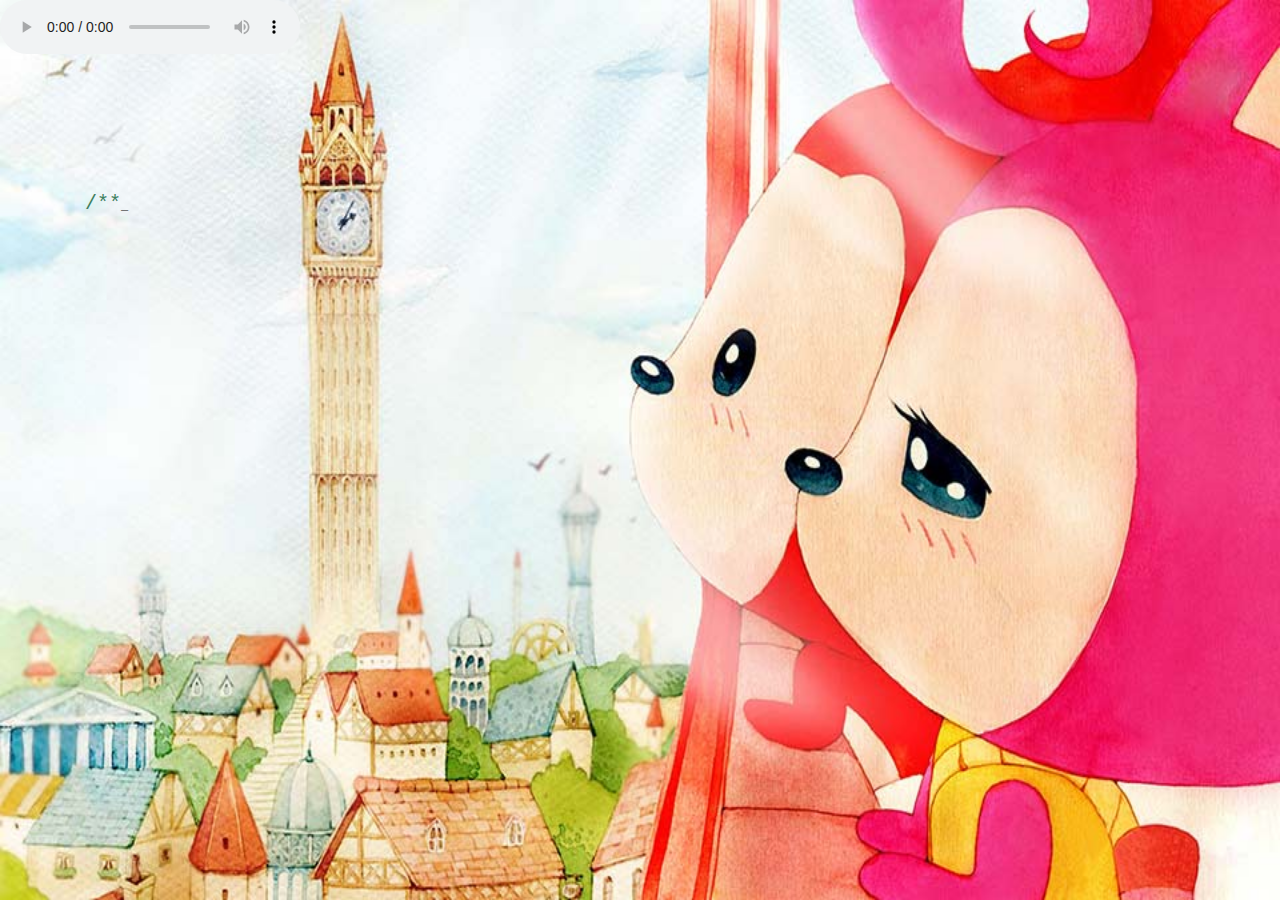
==== index.html @ 240c8d94 "Initial commit" ====
﻿<!DOCTYPE html PUBLIC "-//W3C//DTD XHTML 1.0 Transitional//EN" "http://www.w3.org/TR/xhtml1/DTD/xhtml1-transitional.dtd">
<html xmlns="http://www.w3.org/1999/xhtml">
<head>
	<meta name="viewport" content="width=device-width, initial-scale=1.0, minimum-scale=0.5, maximum-scale=2.0, user-scalable=yes" />
<meta http-equiv="Content-Type" content="text/html; charset=utf-8" />
<title>胡同学</title>

<style type="text/css">
@font-face {
	font-family: digit;
	src: url('digital-7_mono.ttf') format("truetype");
}
</style>

<link href="css/default.css" type="text/css" rel="stylesheet">
<script type="text/javascript" src="js/jquery.js"></script>
<script type="text/javascript" src="js/garden.js"></script>
<script type="text/javascript" src="js/functions.js"></script>

</head>

<body>

<audio src="http://p2ffi5y85.bkt.clouddn.com/zgz.mp3" controls="controls" autoplay="autoplay" loop="loop"></audio>


<div id="mainDiv">
	<div id="content">
		<div id="code">
			<span class="comments">/**</span><br />
			<span class="space"/><span class="comments">*2018—02-05,</span><br />
			<span class="space"/><span class="comments">*/</span><br />		 
			<span class="comments">//如果说你是海上的烟火</span><br />
			<span class="comments">//我是浪花的泡沫</span><br />
			<span class="comments">//某一刻你的光照亮了我</span><br />
			<span class="comments">//如果说你是遥远的星河</span><br />
			<span class="comments">//耀眼得让人想哭</span><br />
			<span class="comments">//我是追逐着你的眼眸</span><br />
			<span class="comments">//总在孤单时候眺望夜空</span><br />
			<span class="comments">//我可以跟在你身后</span><br />
			<span class="comments">//像影子追着光梦游</span><br />
			<span class="comments">//我可以等在这路口</span><br />
			<span class="comments">//不管你会不会经过              </span><br/>
			<span class="comments">//每当我为你抬起头              </span><br/>
			<span class="comments">//连眼泪都觉得自由              </span><br/>
			<span class="comments">//有的爱像阳光倾落边拥有边失去着</span><br/>
			<span class="comments">//如果说你是夏夜的萤火          </span><br/>
			<span class="comments">//孩子们为你唱歌                </span><br/>
            <span class="comments">//那么我是想要画你的手          </span><br/>
            <span class="comments">//你看我多么渺小一个我          </span><br/>
            <span class="comments">//因为你有梦可做                </span><br/>
            <span class="comments">//也许你不会为我停留            </span><br/>
            <span class="comments">//那就让我站在你的背后          </span><br/>
            <span class="comments">//我可以跟在你身后              </span><br/>
            <span class="comments">//像影子追着光梦游              </span><br/>
            <span class="comments">//我可以等在这路口              </span><br/>
            <span class="comments">//不管你会不会经过              </span><br/>
            <span class="comments">//每当我为你抬起头              </span><br/>
            <span class="comments">//连眼泪都觉得自由              </span><br/>
            <span class="comments">//有的爱像大雨滂沱却依然相信彩虹</span><br/>
            <span class="comments">//我可以跟在你身后              </span><br/>
            <span class="comments">//像影子追着光梦游              </span><br/>
            <span class="comments">//我可以等在这路口              </span><br/>
            <span class="comments">//不管你会不会经过              </span><br/>
            <span class="comments">//每当我为你抬起头              </span><br/>
            <span class="comments">//连眼泪都觉得自由              </span><br/>
            <span class="comments">//有的爱像大雨滂沱却依然相信彩虹</span><br/>
			
		</div>
		<div id="loveHeart">
			<canvas id="garden"></canvas>
			<div id="words">
				<div id="messages">
					 
					<div id="elapseClock"></div>
				</div>
				<div id="loveu">
					 <br/>
					<div class="signature">-  </div>
				</div>
			</div>
		</div>
	</div>
</div>

<script type="text/javascript">
var offsetX = $("#loveHeart").width() / 2;
var offsetY = $("#loveHeart").height() / 2 - 55;
var together = new Date();
together.setFullYear(2015, 12, 7);
together.setHours(0);
together.setMinutes(0);
together.setSeconds(0);
together.setMilliseconds(0);

if (!document.createElement('canvas').getContext) {
	var msg = document.createElement("div");
	msg.id = "errorMsg";
	msg.innerHTML = "Your browser doesn't support HTML5!<br/>Recommend use Chrome 14+/IE 9+/Firefox 7+/Safari 4+"; 
	document.body.appendChild(msg);
	$("#code").css("display", "none")
	$("#copyright").css("position", "absolute");
	$("#copyright").css("bottom", "10px");
	document.execCommand("stop");
} else {
	setTimeout(function () {
		startHeartAnimation();
	}, 5000);

	timeElapse(together);
	setInterval(function () {
		timeElapse(together);
	}, 500);

	adjustCodePosition();
	$("#code").typewriter();
}
</script>

</body>
</html>
---- css/default.css ----
﻿body{
    margin:0;padding:0;
    /*background:#ffe;*/
    background-image: url(../images/beijin2.jpg);
    background-size: 100% 100%;
    font-size:12px;
    overflow:auto
}
html{
    height: 100% ;
}
#mainDiv{width:100%;height:100%}
#loveHeart{float:left;width:670px;height:625px}
#garden{width:100%;height:100%}
#elapseClock{text-align:right;font-size:18px;margin-top:10px;margin-bottom:10px}
#words{font-family:"sans-serif";width:500px;font-size:24px;color:#666}
#messages{display:none}
#elapseClock .digit{font-family:"digit";font-size:36px}
#loveu{padding:5px;font-size:22px;margin-top:80px;margin-right:120px;text-align:right;display:none}
#loveu .signature{margin-top:10px;font-size:20px;font-style:italic}
#clickSound{display:none}
#code{float:left;width:440px;height:400px;color:#333;font-family:"Consolas","Monaco","Bitstream Vera Sans Mono","Courier New","sans-serif";font-size:12px}
#code .string{color:#2a36ff}
#code .keyword{color:#7f0055;font-size:20px}
#code .placeholder{margin-left:15px}#code .space{margin-left:7px}
#code .comments{color:#3f7f5f;font-size:20px}
#copyright{margin-top:10px;text-align:center;width:100%;color:#666}
#errorMsg{width:100%;text-align:center;font-size:24px;position:absolute;top:100px;left:0}
#copyright a{color:#666}
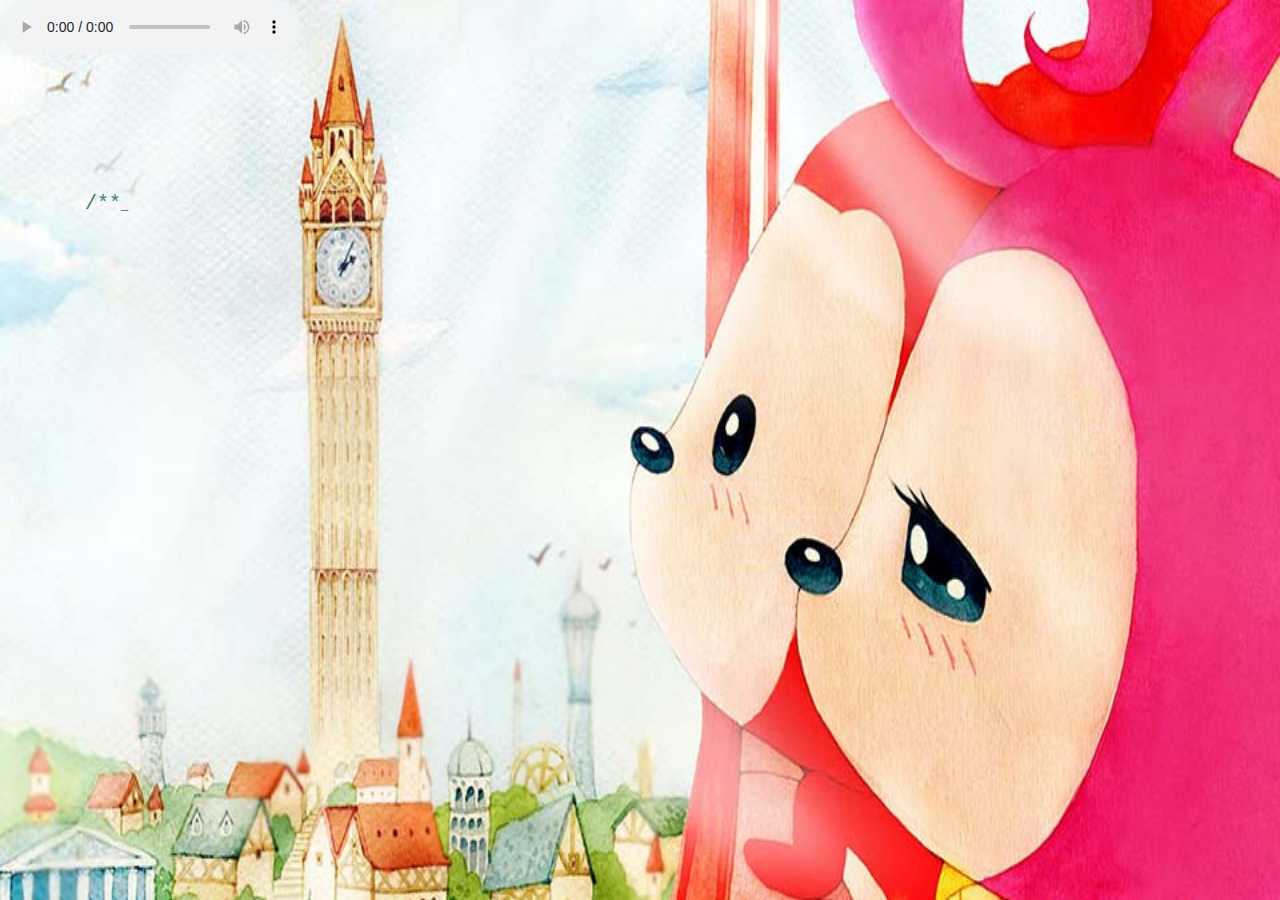
==== commit 252a3970: "1" ====
--- a/index.html
+++ b/index.html
@@ -40,9 +40,9 @@
 			<span class="comments">//我可以跟在你身后</span><br />
 			<span class="comments">//像影子追着光梦游</span><br />
 			<span class="comments">//我可以等在这路口</span><br />
-			<span class="comments">//不管你会不会经过              </span><br/>
-			<span class="comments">//每当我为你抬起头              </span><br/>
-			<span class="comments">//连眼泪都觉得自由              </span><br/>
+			<span class="comments">//不管你会不会经过 </span><br/>
+			<span class="comments">//每当我为你抬起头</span><br/>
+			<span class="comments">//连眼泪都觉得自由       </span><br/>
 			<span class="comments">//有的爱像阳光倾落边拥有边失去着</span><br/>
 			<span class="comments">//如果说你是夏夜的萤火          </span><br/>
 			<span class="comments">//孩子们为你唱歌                </span><br/>
@@ -51,13 +51,6 @@
             <span class="comments">//因为你有梦可做                </span><br/>
             <span class="comments">//也许你不会为我停留            </span><br/>
             <span class="comments">//那就让我站在你的背后          </span><br/>
-            <span class="comments">//我可以跟在你身后              </span><br/>
-            <span class="comments">//像影子追着光梦游              </span><br/>
-            <span class="comments">//我可以等在这路口              </span><br/>
-            <span class="comments">//不管你会不会经过              </span><br/>
-            <span class="comments">//每当我为你抬起头              </span><br/>
-            <span class="comments">//连眼泪都觉得自由              </span><br/>
-            <span class="comments">//有的爱像大雨滂沱却依然相信彩虹</span><br/>
             <span class="comments">//我可以跟在你身后              </span><br/>
             <span class="comments">//像影子追着光梦游              </span><br/>
             <span class="comments">//我可以等在这路口              </span><br/>
--- a/css/default.css
+++ b/css/default.css
@@ -2,7 +2,7 @@
     margin:0;padding:0;
     /*background:#ffe;*/
     background-image: url(../images/beijin2.jpg);
-    background-size: 100% 100%;
+    background-size: 100% 120%;
     font-size:12px;
     overflow:auto
 }
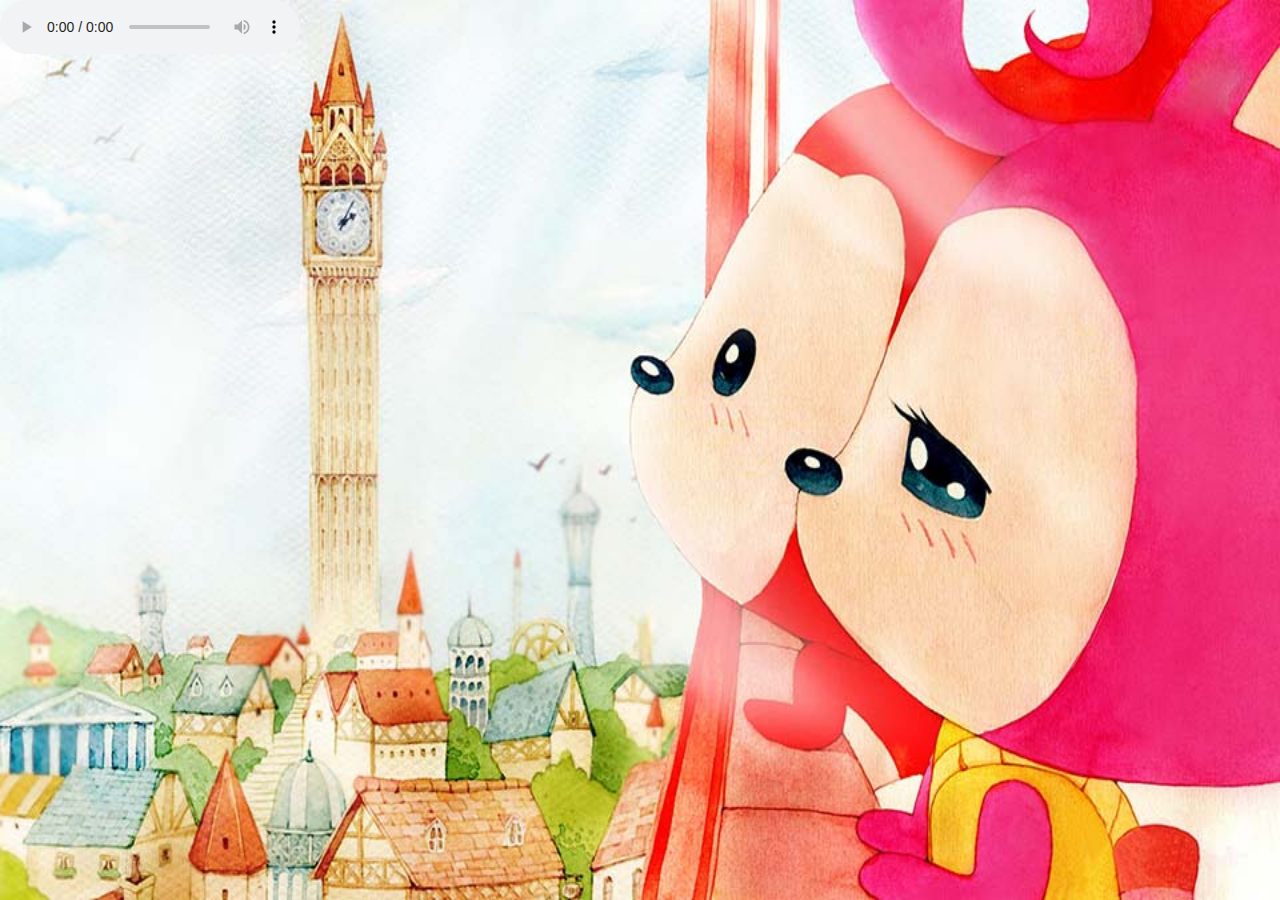
==== commit 685b9dc3: "1" ====
--- a/index.html
+++ b/index.html
@@ -42,27 +42,27 @@
 			<span class="comments">//我可以等在这路口</span><br />
 			<span class="comments">//不管你会不会经过 </span><br/>
 			<span class="comments">//每当我为你抬起头</span><br/>
-			<span class="comments">//连眼泪都觉得自由       </span><br/>
+			<span class="comments">//连眼泪都觉得自由</span><br/>
 			<span class="comments">//有的爱像阳光倾落边拥有边失去着</span><br/>
-			<span class="comments">//如果说你是夏夜的萤火          </span><br/>
-			<span class="comments">//孩子们为你唱歌                </span><br/>
-            <span class="comments">//那么我是想要画你的手          </span><br/>
-            <span class="comments">//你看我多么渺小一个我          </span><br/>
-            <span class="comments">//因为你有梦可做                </span><br/>
-            <span class="comments">//也许你不会为我停留            </span><br/>
-            <span class="comments">//那就让我站在你的背后          </span><br/>
-            <span class="comments">//我可以跟在你身后              </span><br/>
-            <span class="comments">//像影子追着光梦游              </span><br/>
-            <span class="comments">//我可以等在这路口              </span><br/>
-            <span class="comments">//不管你会不会经过              </span><br/>
-            <span class="comments">//每当我为你抬起头              </span><br/>
-            <span class="comments">//连眼泪都觉得自由              </span><br/>
+			<span class="comments">//如果说你是夏夜的萤火</span><br/>
+			<span class="comments">//孩子们为你唱歌</span><br/>
+            <span class="comments">//那么我是想要画你的手</span><br/>
+            <span class="comments">//你看我多么渺小一个我</span><br/>
+            <span class="comments">//因为你有梦可做</span><br/>
+            <span class="comments">//也许你不会为我停留</span><br/>
+            <span class="comments">//那就让我站在你的背后</span><br/>
+            <span class="comments">//我可以跟在你身后</span><br/>
+            <span class="comments">//像影子追着光梦游</span><br/>
+            <span class="comments">//我可以等在这路口</span><br/>
+            <span class="comments">//不管你会不会经过</span><br/>
+            <span class="comments">//每当我为你抬起头</span><br/>
+            <span class="comments">//连眼泪都觉得自由</span><br/>
             <span class="comments">//有的爱像大雨滂沱却依然相信彩虹</span><br/>
 			
 		</div>
 		<div id="loveHeart">
 			<canvas id="garden"></canvas>
-			<div id="words">
+			<div id="words" style="display:none">
 				<div id="messages">
 					 
 					<div id="elapseClock"></div>
@@ -77,6 +77,7 @@
 </div>
 
 <script type="text/javascript">
+$("#code").hide();
 var offsetX = $("#loveHeart").width() / 2;
 var offsetY = $("#loveHeart").height() / 2 - 55;
 var together = new Date();
@@ -106,7 +107,12 @@
 	}, 500);
 
 	adjustCodePosition();
-	$("#code").typewriter();
+	setTimeout(function () {
+		$("#code").show();
+		$("#code").typewriter();
+		$("#garden").css("margin-left","-66%");
+	}, 22000);
+	
 }
 </script>
 
--- a/css/default.css
+++ b/css/default.css
@@ -2,16 +2,17 @@
     margin:0;padding:0;
     /*background:#ffe;*/
     background-image: url(../images/beijin2.jpg);
-    background-size: 100% 120%;
+    background-size: 100% 100%;
     font-size:12px;
-    overflow:auto
+    overflow:auto;
+	background-repeat: no-repeat;
 }
 html{
     height: 100% ;
 }
 #mainDiv{width:100%;height:100%}
 #loveHeart{float:left;width:670px;height:625px}
-#garden{width:100%;height:100%}
+#garden{width:45%;height:60%;}
 #elapseClock{text-align:right;font-size:18px;margin-top:10px;margin-bottom:10px}
 #words{font-family:"sans-serif";width:500px;font-size:24px;color:#666}
 #messages{display:none}
@@ -23,7 +24,7 @@
 #code .string{color:#2a36ff}
 #code .keyword{color:#7f0055;font-size:20px}
 #code .placeholder{margin-left:15px}#code .space{margin-left:7px}
-#code .comments{color:#3f7f5f;font-size:20px}
+#code .comments{color:#3f7f5f;font-size:14px}
 #copyright{margin-top:10px;text-align:center;width:100%;color:#666}
 #errorMsg{width:100%;text-align:center;font-size:24px;position:absolute;top:100px;left:0}
 #copyright a{color:#666}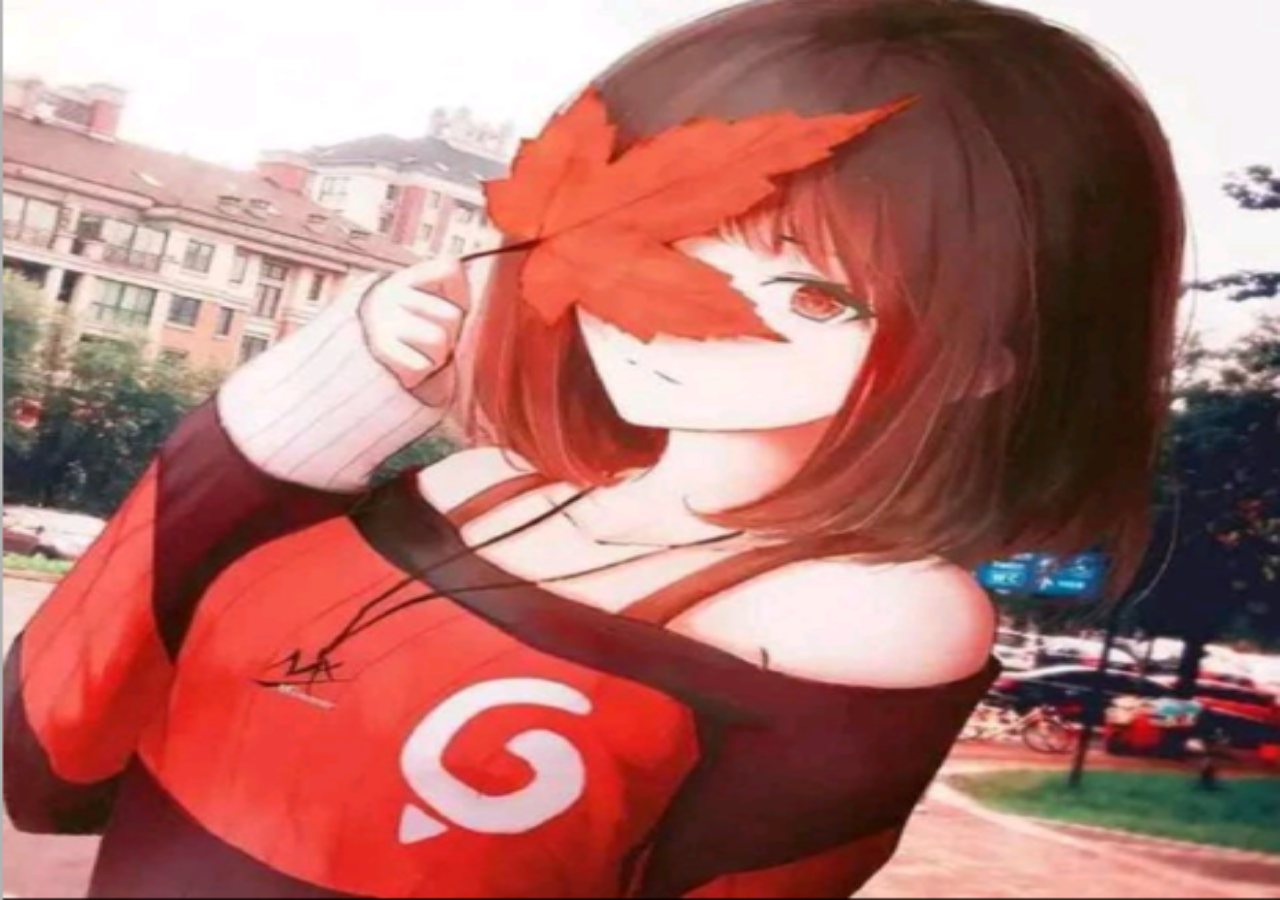
==== commit ade849a3: "1" ====
--- a/index.html
+++ b/index.html
@@ -21,7 +21,7 @@
 
 <body>
 
-<audio src="http://p2ffi5y85.bkt.clouddn.com/zgz.mp3" controls="controls" autoplay="autoplay" loop="loop"></audio>
+<audio src="http://p2ffi5y85.bkt.clouddn.com/zgz.mp3" style="display:none" controls="controls" autoplay="autoplay" loop="loop"></audio>
 
 
 <div id="mainDiv">
@@ -62,7 +62,7 @@
 		</div>
 		<div id="loveHeart">
 			<canvas id="garden"></canvas>
-			<div id="words" style="display:none">
+			<div id="words" >
 				<div id="messages">
 					 
 					<div id="elapseClock"></div>
--- a/css/default.css
+++ b/css/default.css
@@ -1,7 +1,7 @@
 ﻿body{
     margin:0;padding:0;
     /*background:#ffe;*/
-    background-image: url(../images/beijin2.jpg);
+    background-image: url(../images/lx.png);
     background-size: 100% 100%;
     font-size:12px;
     overflow:auto;
@@ -13,7 +13,7 @@
 #mainDiv{width:100%;height:100%}
 #loveHeart{float:left;width:670px;height:625px}
 #garden{width:45%;height:60%;}
-#elapseClock{text-align:right;font-size:18px;margin-top:10px;margin-bottom:10px}
+#elapseClock{text-align:left;font-size:18px;margin-top:50px;margin-left: 70px;margin-bottom:10px}
 #words{font-family:"sans-serif";width:500px;font-size:24px;color:#666}
 #messages{display:none}
 #elapseClock .digit{font-family:"digit";font-size:36px}
